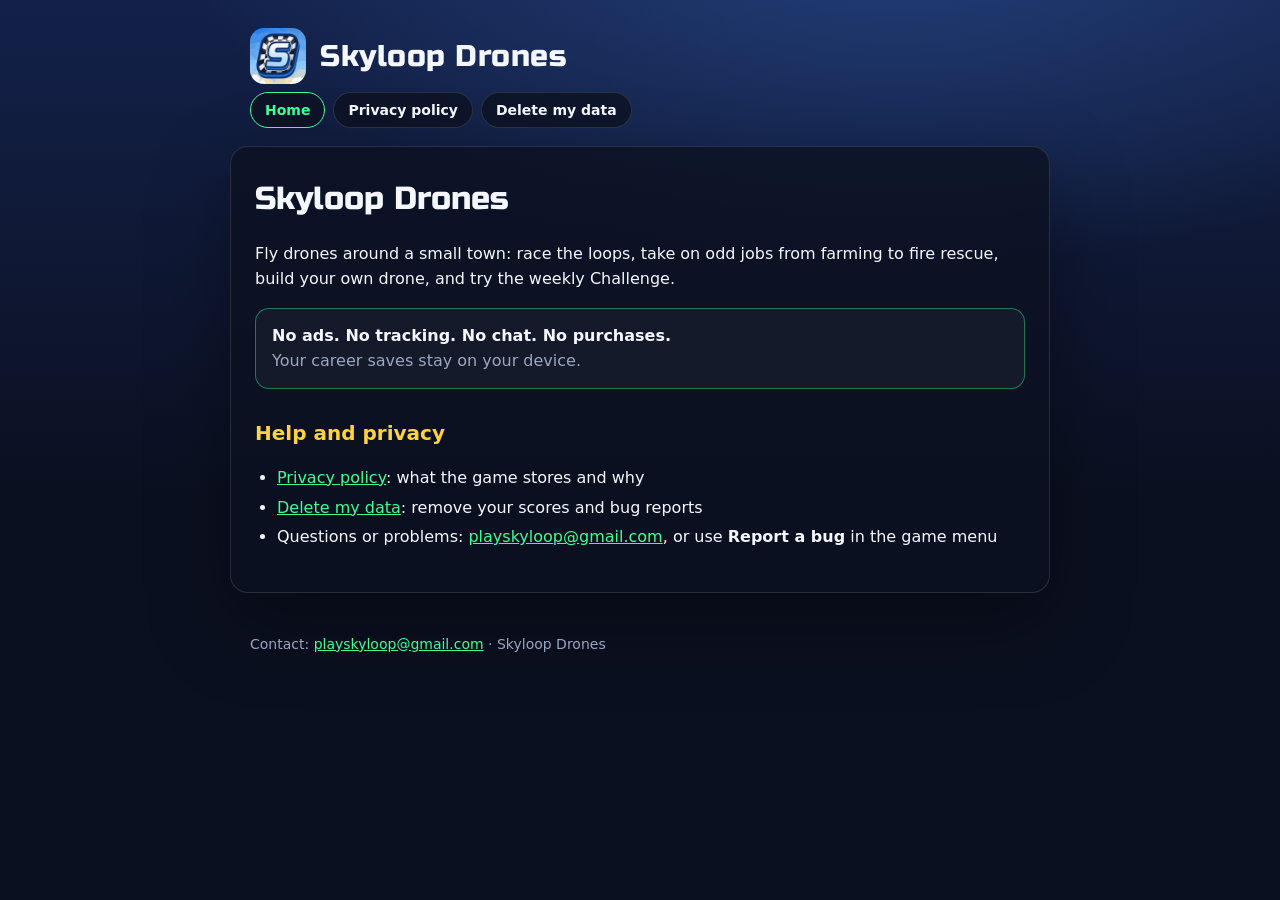
==== index.html @ f3988ff5 "Publish Skyloop privacy and data deletion pages" ====
<!doctype html>
<html lang="en">
<head>
<meta charset="utf-8" />
<meta name="viewport" content="width=device-width, initial-scale=1" />
<title>Skyloop Drones</title>
<meta name="description" content="Skyloop Drones: fly, race and work drone jobs around a little town." />
<link rel="icon" href="assets/icon.png" />
<link rel="stylesheet" href="assets/site.css" />
</head>
<body>
<header><img src="assets/icon.png" alt="" /><a class="brand" href="index.html">Skyloop Drones</a></header>
<nav><a href="index.html" aria-current="page">Home</a><a href="privacy.html">Privacy policy</a><a href="delete-data.html">Delete my data</a></nav>
<main>
  <h1>Skyloop Drones</h1>
  <p>Fly drones around a small town: race the loops, take on odd jobs from farming to fire rescue, build your own drone, and try the weekly Challenge.</p>
  <div class="box good">
    <b>No ads. No tracking. No chat. No purchases.</b><br />
    <span class="muted">Your career saves stay on your device.</span>
  </div>
  <h2>Help and privacy</h2>
  <ul>
    <li><a href="privacy.html">Privacy policy</a>: what the game stores and why</li>
    <li><a href="delete-data.html">Delete my data</a>: remove your scores and bug reports</li>
    <li>Questions or problems: <a href="mailto:playskyloop@gmail.com">playskyloop@gmail.com</a>, or use <b>Report a bug</b> in the game menu</li>
  </ul>
</main>
<footer>Contact: <a href="mailto:playskyloop@gmail.com">playskyloop@gmail.com</a> · Skyloop Drones</footer>
</body></html>
---- assets/site.css ----
@font-face { font-family: 'Skyloop Title'; src: url('skyloop-title-latin.woff2') format('woff2'); font-display: swap; }
:root {
  --bg: #0b1020; --panel: rgba(12, 17, 32, 0.78); --line: rgba(255, 255, 255, 0.12);
  --text: #f4f7ff; --muted: #9aa6c2; --accent: #3dff9a; --gold: #ffd23f; --danger: #ff5a5f; --radius: 14px;
}
* { box-sizing: border-box; }
html { background: var(--bg); }
body {
  margin: 0; min-height: 100vh; color: var(--text); line-height: 1.6;
  font-family: Inter, system-ui, -apple-system, 'Segoe UI', Roboto, sans-serif;
  background: radial-gradient(1200px 600px at 70% -10%, #23407a 0%, transparent 60%), linear-gradient(180deg, #13214a 0%, var(--bg) 55%);
}
a { color: var(--accent); }
header { display: flex; align-items: center; gap: 14px; max-width: 820px; margin: 0 auto; padding: 28px 20px 8px; }
header img { width: 56px; height: 56px; border-radius: 14px; }
header .brand { font-family: 'Skyloop Title', Inter, sans-serif; font-size: 30px; letter-spacing: 0.5px; text-decoration: none; color: var(--text); }
nav { max-width: 820px; margin: 0 auto; padding: 0 20px; display: flex; gap: 8px; flex-wrap: wrap; }
nav a { padding: 6px 14px; border-radius: 999px; border: 1px solid var(--line); background: var(--panel); color: var(--text); text-decoration: none; font-weight: 600; font-size: 14px; }
nav a[aria-current="page"] { border-color: var(--accent); color: var(--accent); }
main { max-width: 820px; margin: 18px auto 40px; padding: 26px 24px; background: var(--panel); border: 1px solid var(--line); border-radius: 18px; box-shadow: 0 30px 80px rgba(0, 0, 0, 0.35); }
h1 { font-family: 'Skyloop Title', Inter, sans-serif; font-weight: 400; margin: 0 0 6px; font-size: 32px; }
h2 { margin: 28px 0 8px; font-size: 20px; color: var(--gold); }
.muted { color: var(--muted); }
.box { border: 1px solid var(--line); border-radius: var(--radius); padding: 14px 16px; background: rgba(255,255,255,0.04); margin: 14px 0; }
.good { border-color: rgba(61,255,154,0.4); }
ul { padding-left: 22px; }
li { margin: 4px 0; }
table { width: 100%; border-collapse: collapse; margin: 10px 0; font-size: 15px; }
th, td { text-align: left; vertical-align: top; padding: 8px 10px; border-bottom: 1px solid var(--line); }
th { color: var(--muted); font-weight: 600; }
.btn { display: inline-block; padding: 10px 18px; border-radius: 12px; border: 1px solid var(--line); background: #1a2440; color: var(--text); font: inherit; font-weight: 700; text-decoration: none; cursor: pointer; }
.btn.primary { background: var(--accent); color: #06210f; border-color: transparent; }
label { display: block; font-weight: 600; margin: 12px 0 4px; }
input { width: 100%; font: inherit; padding: 10px 12px; border-radius: 10px; border: 1px solid var(--line); background: #0b0f1c; color: var(--text); }
footer { max-width: 820px; margin: 0 auto 30px; padding: 0 20px; color: var(--muted); font-size: 14px; }
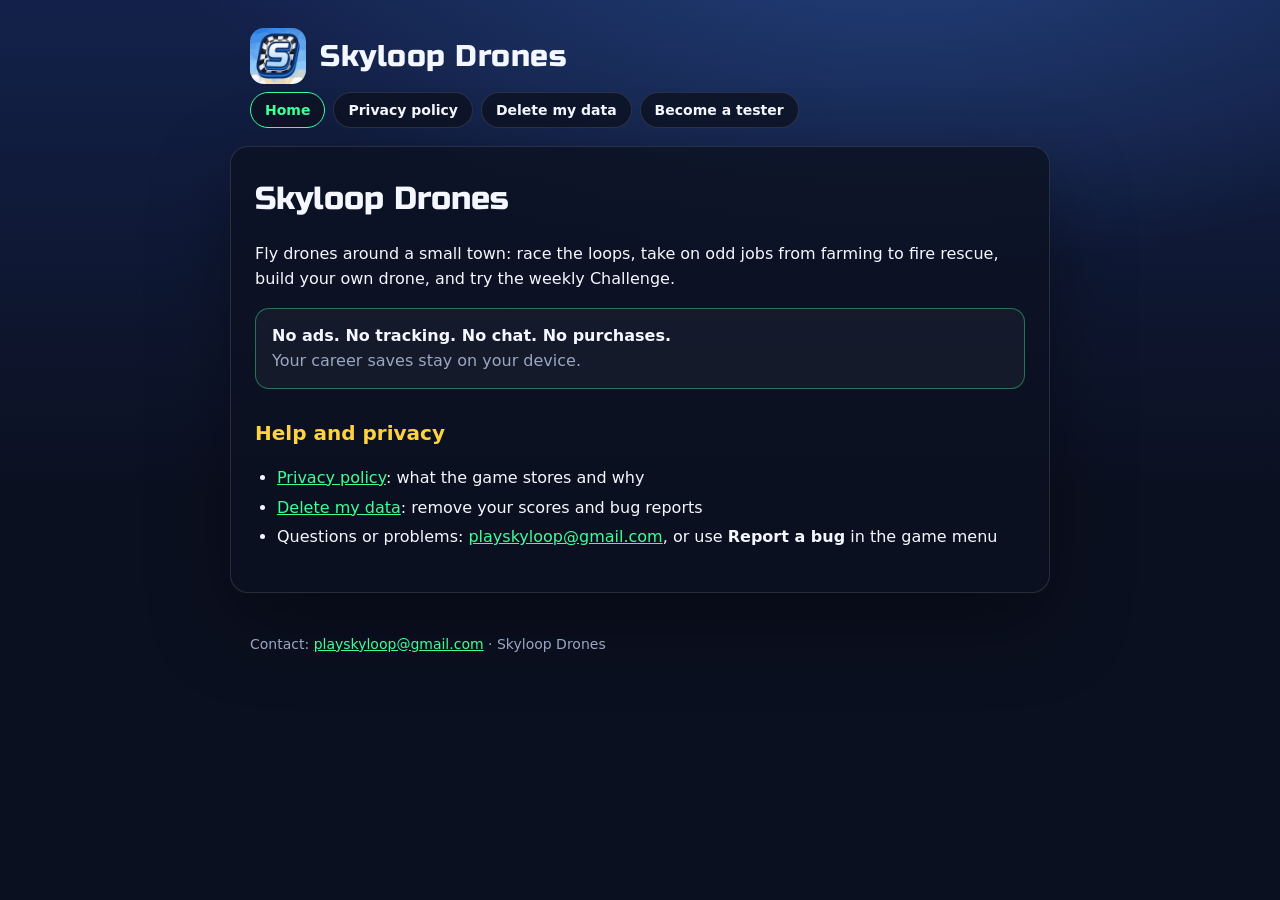
==== commit ded903e7: "Add Become a tester page" ====
--- a/index.html
+++ b/index.html
@@ -10,7 +10,7 @@
 </head>
 <body>
 <header><img src="assets/icon.png" alt="" /><a class="brand" href="index.html">Skyloop Drones</a></header>
-<nav><a href="index.html" aria-current="page">Home</a><a href="privacy.html">Privacy policy</a><a href="delete-data.html">Delete my data</a></nav>
+<nav><a href="index.html" aria-current="page">Home</a><a href="privacy.html">Privacy policy</a><a href="delete-data.html">Delete my data</a><a href="testers/">Become a tester</a></nav>
 <main>
   <h1>Skyloop Drones</h1>
   <p>Fly drones around a small town: race the loops, take on odd jobs from farming to fire rescue, build your own drone, and try the weekly Challenge.</p>
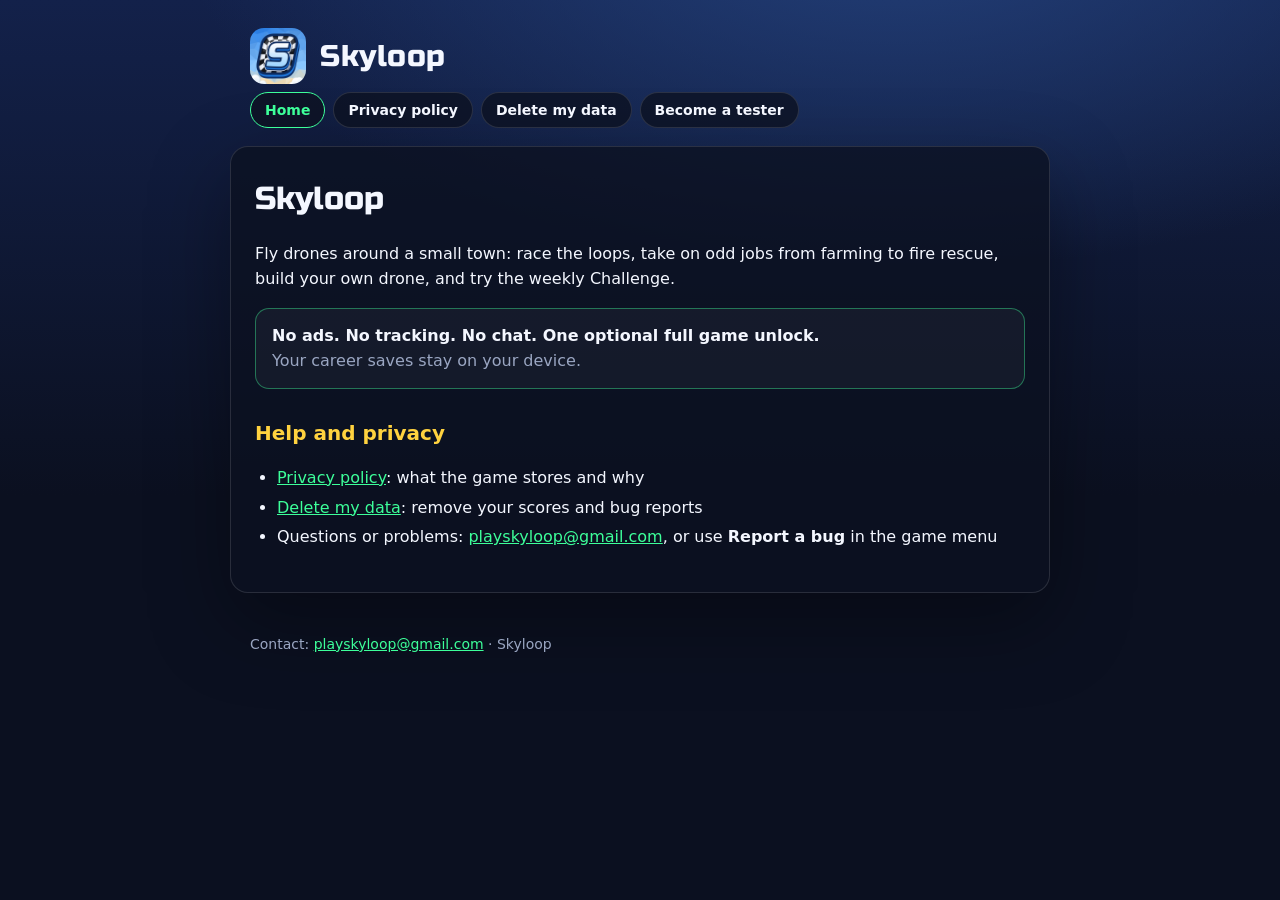
==== commit b92a00ce: "Rename to Skyloop, mention the optional full game unlock, tester link in all menus" ====
--- a/index.html
+++ b/index.html
@@ -3,19 +3,19 @@
 <head>
 <meta charset="utf-8" />
 <meta name="viewport" content="width=device-width, initial-scale=1" />
-<title>Skyloop Drones</title>
-<meta name="description" content="Skyloop Drones: fly, race and work drone jobs around a little town." />
+<title>Skyloop</title>
+<meta name="description" content="Skyloop: fly, race and work drone jobs around a little town." />
 <link rel="icon" href="assets/icon.png" />
 <link rel="stylesheet" href="assets/site.css" />
 </head>
 <body>
-<header><img src="assets/icon.png" alt="" /><a class="brand" href="index.html">Skyloop Drones</a></header>
+<header><img src="assets/icon.png" alt="" /><a class="brand" href="index.html">Skyloop</a></header>
 <nav><a href="index.html" aria-current="page">Home</a><a href="privacy.html">Privacy policy</a><a href="delete-data.html">Delete my data</a><a href="testers/">Become a tester</a></nav>
 <main>
-  <h1>Skyloop Drones</h1>
+  <h1>Skyloop</h1>
   <p>Fly drones around a small town: race the loops, take on odd jobs from farming to fire rescue, build your own drone, and try the weekly Challenge.</p>
   <div class="box good">
-    <b>No ads. No tracking. No chat. No purchases.</b><br />
+    <b>No ads. No tracking. No chat. One optional full game unlock.</b><br />
     <span class="muted">Your career saves stay on your device.</span>
   </div>
   <h2>Help and privacy</h2>
@@ -25,5 +25,5 @@
     <li>Questions or problems: <a href="mailto:playskyloop@gmail.com">playskyloop@gmail.com</a>, or use <b>Report a bug</b> in the game menu</li>
   </ul>
 </main>
-<footer>Contact: <a href="mailto:playskyloop@gmail.com">playskyloop@gmail.com</a> · Skyloop Drones</footer>
+<footer>Contact: <a href="mailto:playskyloop@gmail.com">playskyloop@gmail.com</a> · Skyloop</footer>
 </body></html>
